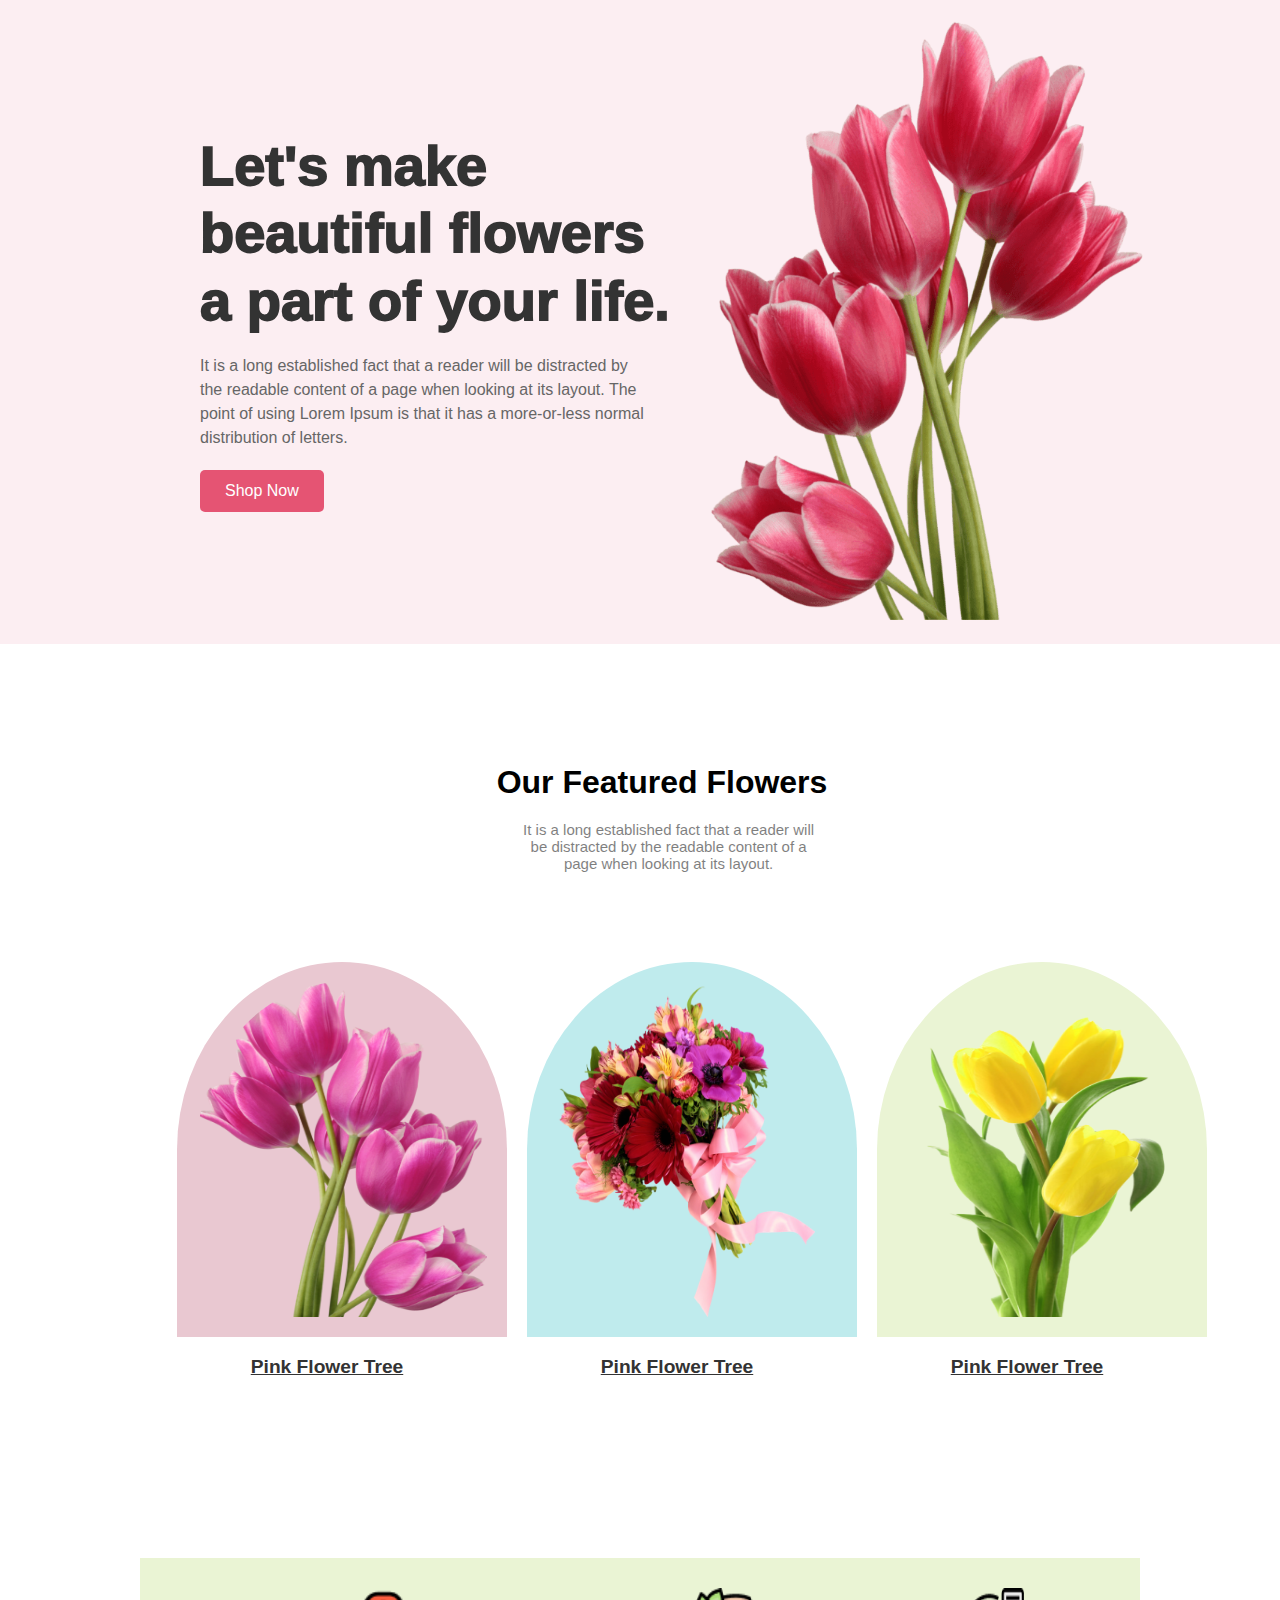
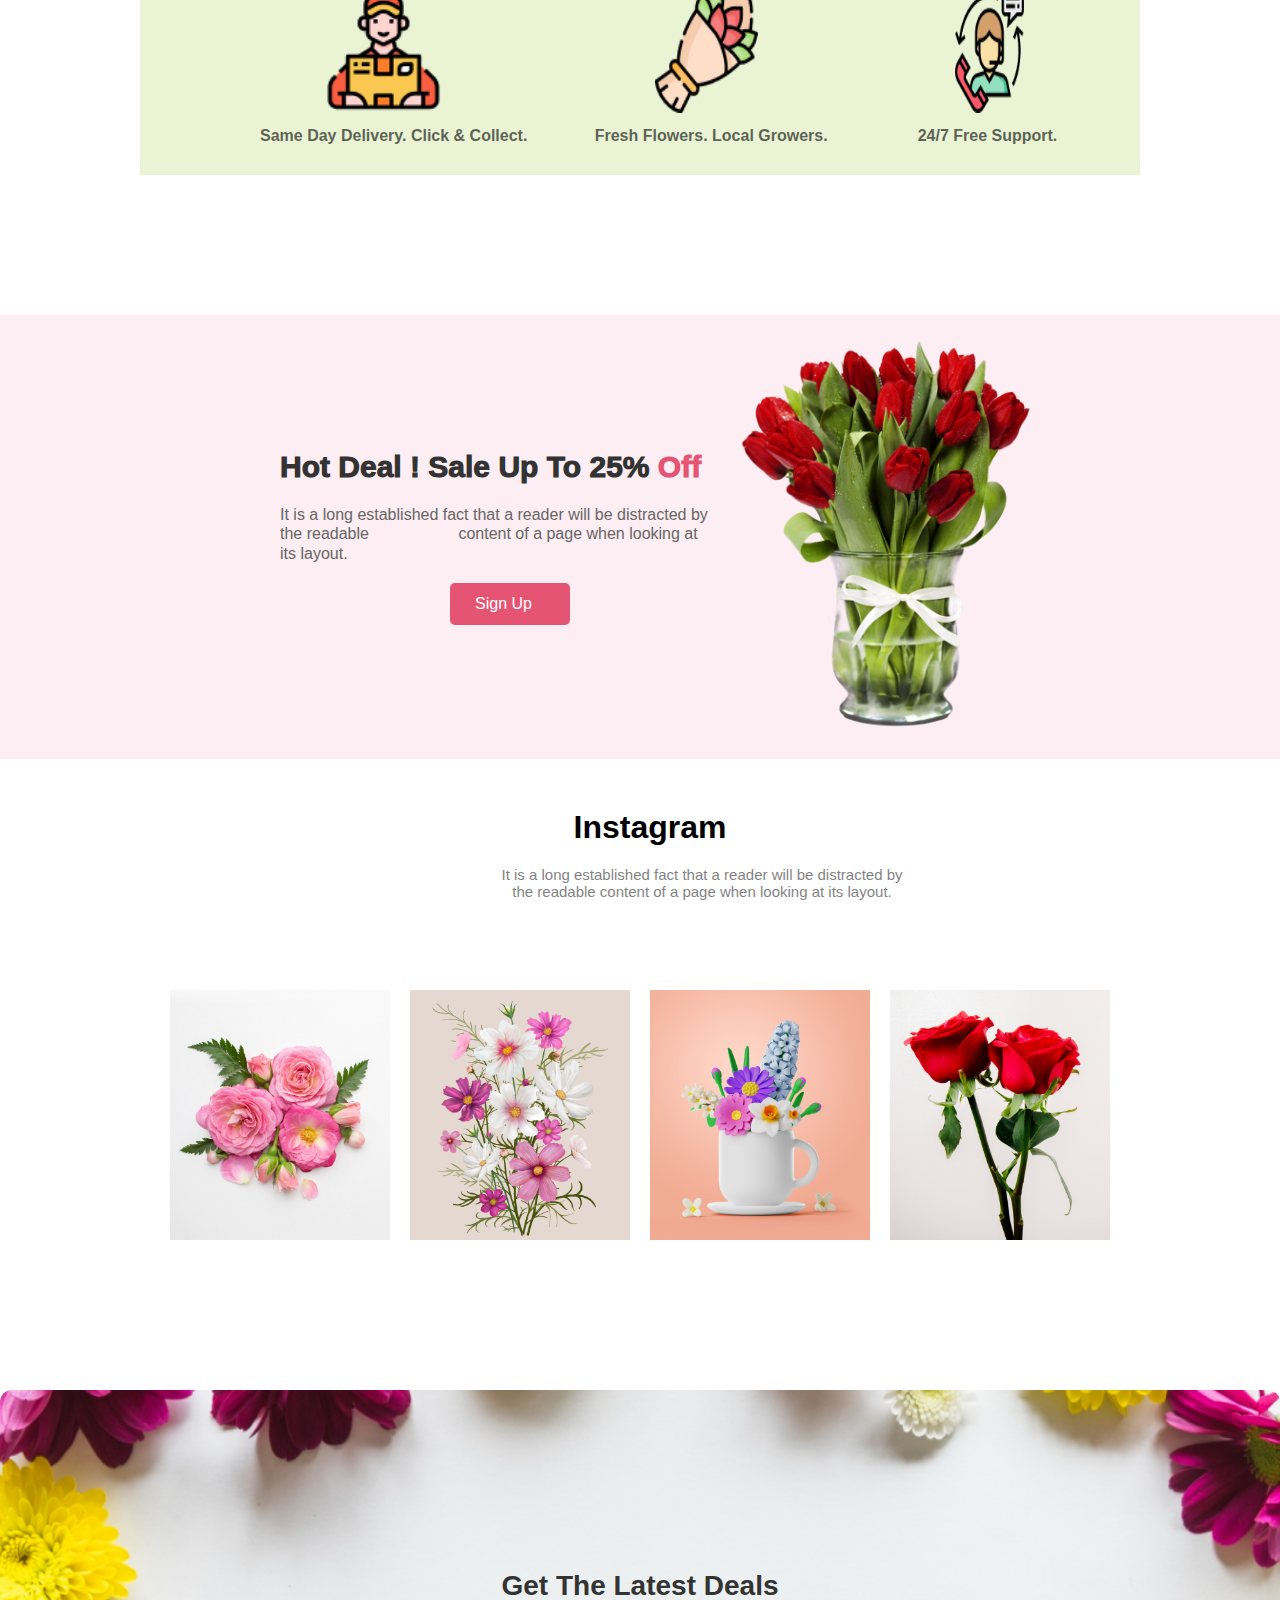
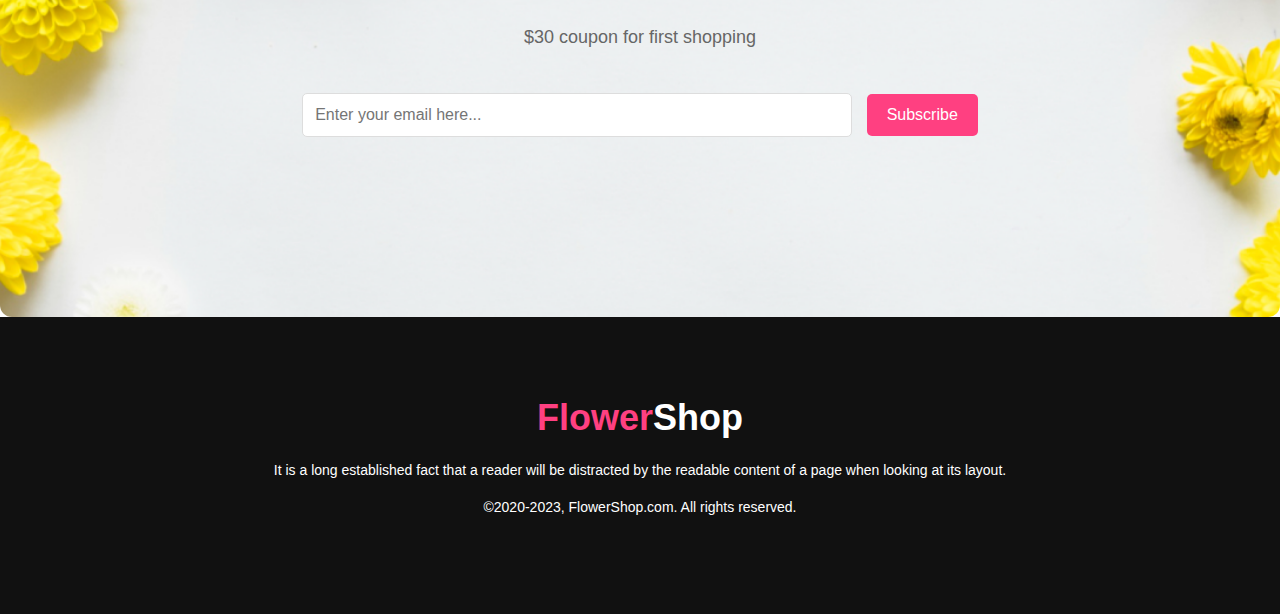
==== index.html @ 1a6033e9 "Complete" ====
<!DOCTYPE html>
<html lang="en">
  <head>
    <meta charset="UTF-8" />
    <meta name="viewport" content="width=device-width, initial-scale=1.0" />
    <title>FlowerShop</title>
    <link rel="stylesheet" href="style.css" />
  </head>
  <body>
    <!-- Header-Section -->

    <section class="hero">
      <div class="hero-content">
        <h1>Let's make beautiful flowers a part of your life.</h1>
        <p>
          It is a long established fact that a reader will be distracted by the
          readable content of a page when looking at its layout. The point of
          using Lorem Ipsum is that it has a more-or-less normal distribution of
          letters.
        </p>
        <a href="#" class="hero-btn">Shop Now</a>
      </div>
      <div class="hero-img">
        <img src="pngwing 10.png" alt="Beautiful flowers" />
      </div>
    </section>

    <!-- Feature-Section -->

    <section class="feature">
      <div class="feature-info">
        <h1>Our Featured Flowers</h1>
        <p>
          It is a long established fact that a reader will be distracted by the
          readable content of a page when looking at its layout.
        </p>
      </div>
      <div class="feature-cards">
        <div class="card">
          <div class="card-img">
            <img src="pngwing 6.png" alt="Flower" />
          </div>
          <h3><u>Pink Flower Tree</u></h3>
        </div>
        <div class="card">
          <div class="card-img">
            <img src="pngwing 5.png" alt="Flower" />
          </div>
          <h3><u>Pink Flower Tree</u></h3>
        </div>
        <div class="card">
          <div class="card-img">
            <img src="pngwing 7.png" alt="Flower" />
          </div>
          <h3><u>Pink Flower Tree</u></h3>
        </div>
      </div>
    </section>

    <!-- Details Section -->

    <section class="details">
      <div class="delivery">
        <img src="Group 57.png" />
        <h3>Same Day Delivery. Click & Collect.</h3>
      </div>
      <div class="delivery">
        <img src="Group 58.png" />
        <h3>Fresh Flowers. Local Growers.</h3>
      </div>
      <div class="delivery">
        <img src="Group 59.png" />
        <h3>24/7 Free Support.</h3>
      </div>
    </section>

    <!-- Sale Section -->

    <section class="sale">
      <div class="sale-content">
        <h1>Hot Deal ! Sale Up To 25% <span class="off">Off</span></h1>
        <p>
          It is a long established fact that a reader will be distracted by the
          readable
          <span class="line"
            >content of a page when looking at its layout.</span
          >
        </p>
        <a href="#" class="sign-btn">Sign Up</a>
      </div>
      <div class="sale-img">
        <img src="pngwing 8.png" alt="Beautiful flowers" />
      </div>
    </section>

    <!-- Instagram Section -->
    <section class="insta">
      <div class="insta-info">
        <h1>Instagram</h1>
        <p>
          It is a long established fact that a reader will be distracted by the
          readable content of a page when looking at its layout.
        </p>
      </div>
      <div class="gallery">
        <img src="Flower 01.png" />
        <img src="Rectangle 4.png" />
        <img src="Rectangle 5.png" />
        <img src="Rectangle 6.png" />
      </div>
    </section>

    <!-- Subscription Section -->

    <section class="subscription">
      <div class="subscription-content">
        <h2>Get The Latest Deals</h2>
        <p>$30 coupon for first shopping</p>
        <form class="subscribe-form">
          <input type="email" placeholder="Enter your email here..." />
          <button type="submit">Subscribe</button>
        </form>
      </div>
    </section>

    <!-- Footer section -->
    <footer class="footer">
      <h1>Flower<span class="foot">Shop</span></h1>
      <p>
        It is a long established fact that a reader will be distracted by the
        readable
        <span class="footi">content of a page when looking at its layout.</span>
      </p>
      <p>&copy;2020-2023, FlowerShop.com. All rights reserved.</p>
    </footer>
  </body>
</html>
---- style.css ----
* {
    margin: 0;
    padding: 0;
    box-sizing: border-box;
}

body {
    font-family: sans-serif;
    background-color: white;
    justify-content: center;
    align-items: center;
    height: 100vh;
}

 /* Hero */

.hero {
    display: flex;
    justify-content: space-between;
    align-items: center;
    background-color: #fceef2;
    width: 100%;
    padding: 20px;
    padding-left: 200px;
}

.hero-content {
    max-width: 65%;
    height: fit-content;
}

.hero-content h1 {
    font-size: 56px;
    color: #333;
    line-height: 1.2;
    max-width: 70%;
    font-weight: 1000;
}

.hero-content p {
    margin-top: 20px;
    font-size: 1rem;
    color: #666;
    line-height: 1.5;
    max-width: 65%;
}

.hero-btn {
    display: inline-block;
    margin-top: 20px;
    padding: 12px 25px;
    background-color: #E55473;
    color: white;
    font-size: 1rem;
    border: none;
    border-radius: 5px;
    text-decoration: none;
}

.hero-img img{
    max-width: 440%;
    padding-right: 220px;
    height: 600px;
    margin-left: -200px;
}

 /* Feature */

 .feature{
    display: flex;
    flex-direction: column;
    justify-content: space-between;
    align-items: center;
    background-color: white;
    width: 80%;
    padding: 20px;
    margin-top: 50px;
 }

 .feature-info{
    text-align: center;
    padding: 50px;
    margin-left: 300px;
 }

 .feature-info h1{
    font-size: 2rem;
    font-weight: 600;
 }

 .feature-info p{
    opacity: 0.5;
    max-width: 80%;
    padding: 20px;
    font-size: 15px;
    padding-left: 150px;
 }

 .feature-cards{
    display: flex;
    justify-content: center;
    align-items: flex-start;
    gap: 50px;
    padding: 20px;
    padding-left: 350px;
 }

 .card{
    text-align: center;
    width: 300px;
    background-color: white;
 }

.card-img img{
    width: 110%;
    height: 375px;
    background-color: #e9c8d1;
    border-radius: 50% 50% 0 0;
    overflow: hidden;
    padding: 20px;
}

.card:nth-child(2) .card-img img{
    background-color: #bfebed ;
}

.card:nth-child(3) .card-img img{
    background-color: #eaf4d4;
}

.card-img{
    max-width: 200%;
    border-radius: 50% 50% 0 0;
}

.card h3 {
    margin-top: 15px;
    font-size: 1.2rem;
    color: #333;
}


/* Details */

.details{
    display: flex;
    justify-content: space-between;
    background-color: #eaf4d4;
    margin: 140px;
    padding-left: 120px;
    padding-right: 60px;
}

.delivery{
    margin-top: 30px;
    margin-bottom: 30px;
}

.delivery img{
    justify-content: center;
    width: 70%;
    height: 125px;
    padding-left: 60px;
}

.delivery h3{
    text-align: center;
    font-size: 16px;
    opacity: 0.6;
    margin-top: 10px;
}

/* Sale */

.sale{
    display: flex;
    justify-content: space-between;
    align-items: center;
    background-color: #fceef2;
    width: 100%;
    padding: 20px;
    padding-left: 200px;
}

.sale-content {
    display: grid;
    max-width: 65%;
    height: fit-content;
}

.sale-content h1 {
    padding-left: 80px;
    font-size: 30px;
    color: #333;
    line-height: 1.2;
    max-width: 50%%;
    font-weight: 1000;
}

.sale-content p {
    margin-top: 20px;
    font-size: 1rem;
    color: #666;
    line-height: 1.2;
    max-width: 75%;
    padding-left: 80px;
}

.sign-btn {
    width: 120px;
    margin-top: 20px;
    margin-left: 250px;
    padding: 12px 25px;
    background-color: #E55473;
    color: white;
    font-size: 1rem;
    border: none;
    border-radius: 5px;
    text-decoration: none;
}

.sale-img img{
    max-width: 300%;
    padding-right: 220px;
    height: 400px;
    margin-left: -200px;
}

.off{
    color: #E55473;
}

.line{
    margin-left: 85px;
}

/* Insta */


.insta-info{
    text-align: center;
    padding: 50px;
    margin-left: 20px;
 }

 .insta-info h1{
    font-size: 2rem;
    font-weight: 600;
 }

 .insta-info p{
    opacity: 0.5;
    max-width: 40%;
    padding: 20px;
    font-size: 15px;
    padding-left: 20px;
    margin-left: 400px;
 }

 .gallery {
    display: flex;
    justify-content: center;
    gap: 20px;
    margin: 20px 0;
}

.gallery img{
    width: 220px;
    height: 250px;
    object-fit: cover;
}

/* Subscribe */

.subscription {
    background-image: url('Rectangle 9.png'); 
    background-size: cover;
    background-position: center;
    padding: 60px 40px;
    text-align: center;
    border-radius: 12px;
    margin: 150px  0px 0px 0px;
    position: relative;
}

.subscription::before {
    content: "";
    position: absolute;
    background-color: rgba(255, 255, 255, 1); 
    border-radius: 12px;
}

.subscription-content {
    position: relative;
    z-index: 1;
    margin: 20px;
    padding: 100px;
}

.subscription h2 {
    font-size: 28px;
    margin-bottom: 25px;
    color: #333;
}

.subscription p {
    font-size: 18px;
    margin-bottom: 45px;
    color: #666;
}

.subscribe-form input[type="email"] {
    padding: 12px;
    border: 1px solid #ddd;
    border-radius: 5px;
    font-size: 16px;
    width: 550px;
}

.subscribe-form button {
    padding: 12px 20px;
    background-color: #ff4081;
    border: none;
    color: white;
    font-size: 16px;
    border-radius: 5px;
    margin-left: 10px;
    cursor: pointer;
}

.subscribe-form button:hover {
    background-color: #e0356b;
}

/* Footer */

.footer {
    background-color: #111;
    color: white;
    padding: 80px 80px;
    text-align: center;
}

.footer h1 {
    font-size: 36px;
    margin-bottom: 20px;
    color: #ff4081;
}

.footer p {
    font-size: 14px;
    line-height: 1.6;
    margin-bottom: 15px;
}

.foot{
    color: white;
}

.footi{
    line-break:strict;
}
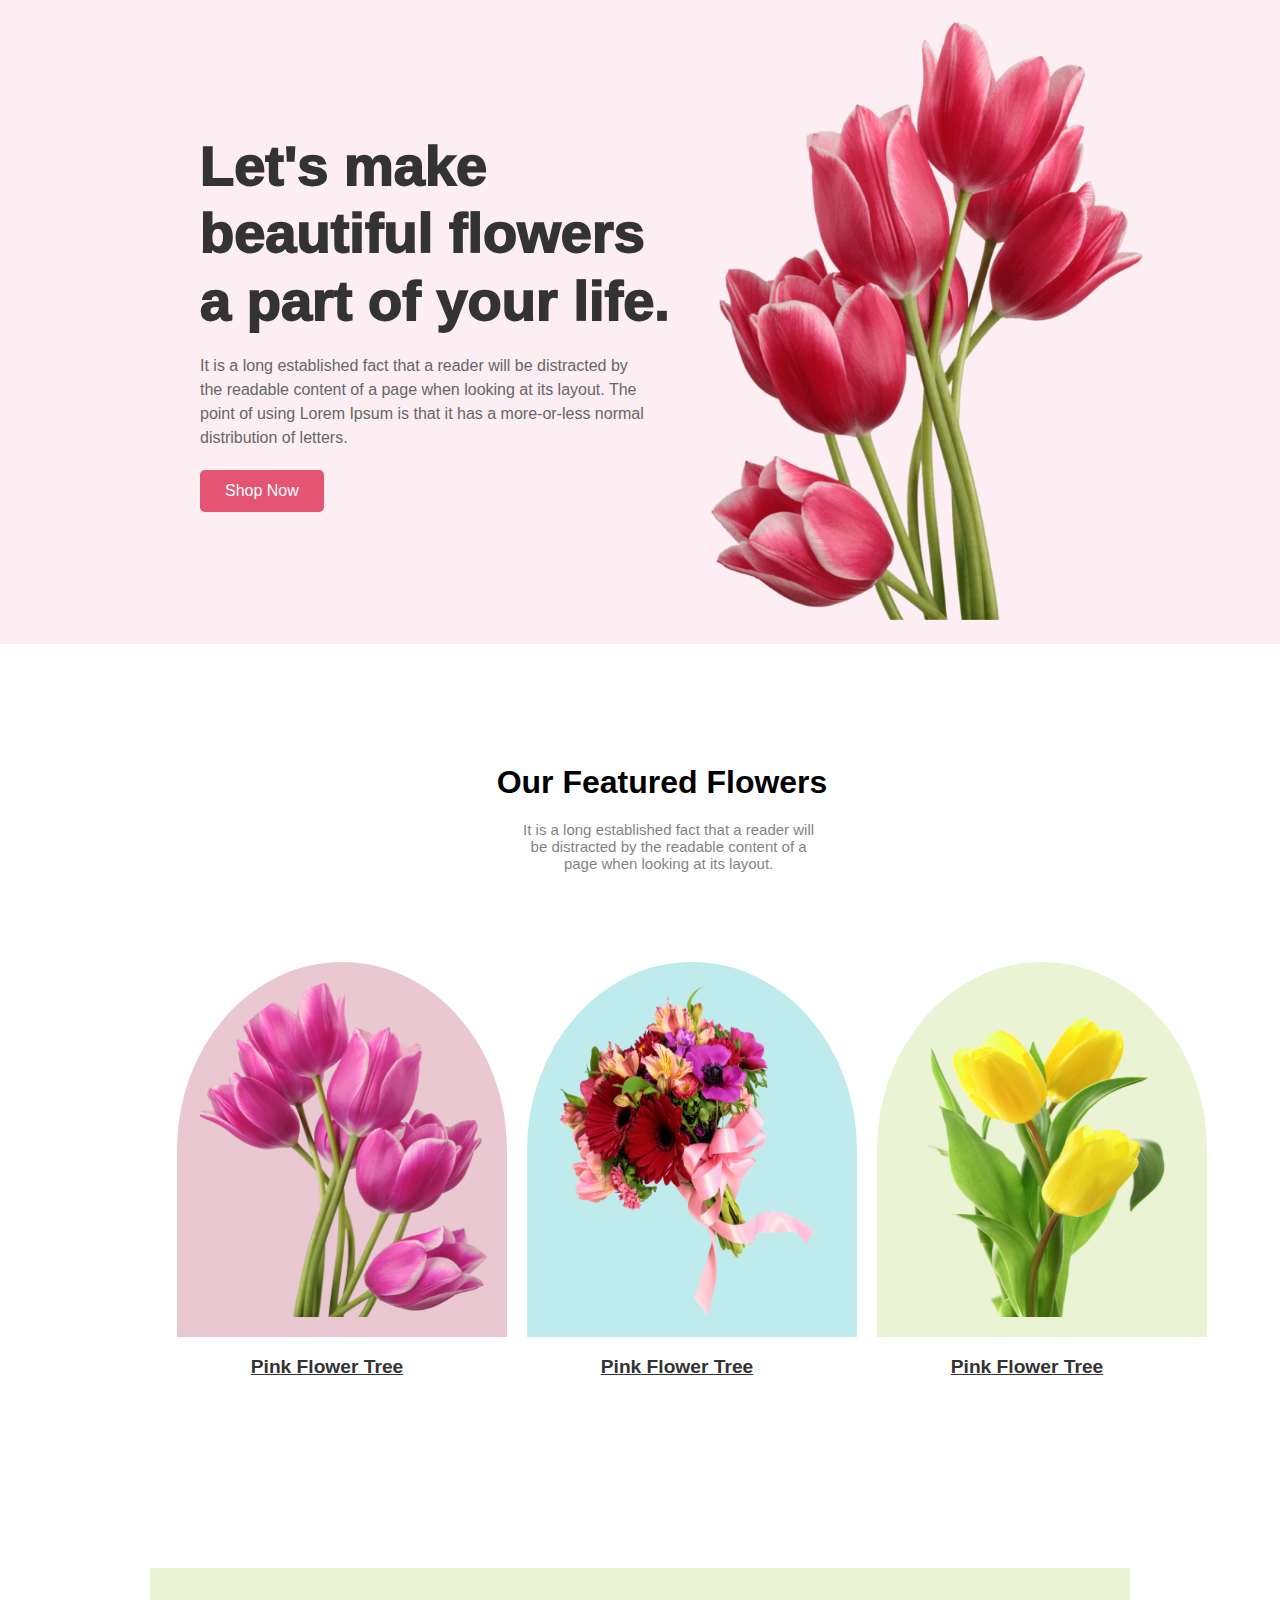
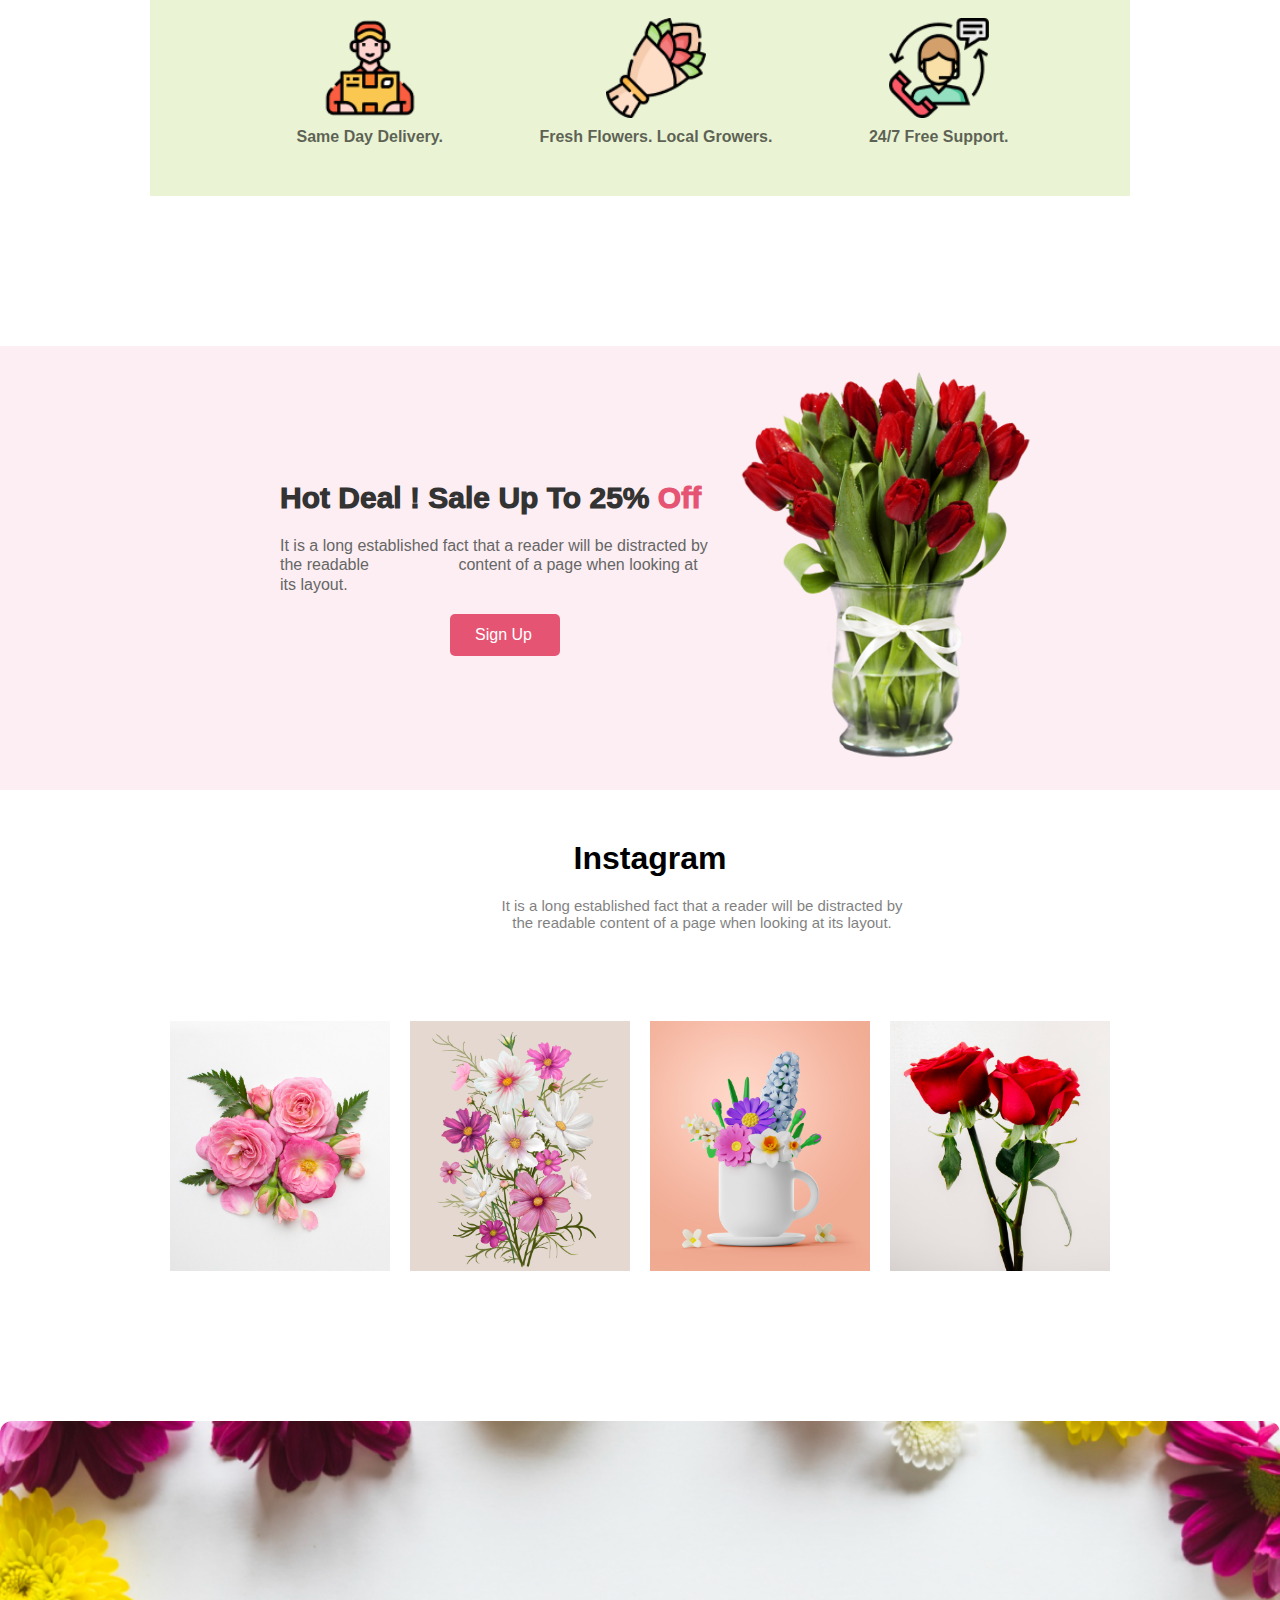
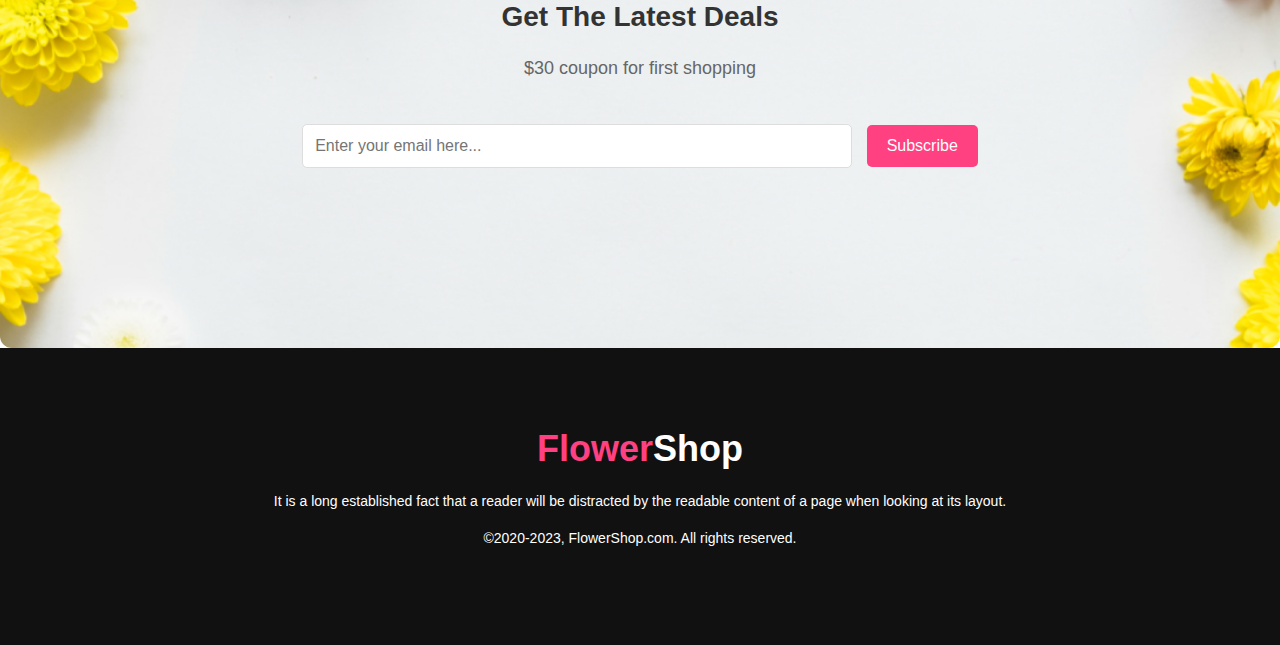
==== commit 4630aac2: "details rework" ====
--- a/index.html
+++ b/index.html
@@ -62,7 +62,7 @@
     <section class="details">
       <div class="delivery">
         <img src="Group 57.png" />
-        <h3>Same Day Delivery. Click & Collect.</h3>
+        <h3>Same Day Delivery.</h3>
       </div>
       <div class="delivery">
         <img src="Group 58.png" />
--- a/style.css
+++ b/style.css
@@ -57,6 +57,10 @@
     text-decoration: none;
 }
 
+.hero-btn:hover{
+    background-color: #e0356b;
+}
+
 .hero-img img{
     max-width: 440%;
     padding-right: 220px;
@@ -142,33 +146,34 @@
 
 /* Details */
 
-.details{
-    display: flex;
-    justify-content: space-between;
+ .details{
+    display: flex;
+    justify-content: space-evenly;
+    margin: 150px;
     background-color: #eaf4d4;
-    margin: 140px;
-    padding-left: 120px;
-    padding-right: 60px;
-}
-
-.delivery{
-    margin-top: 30px;
-    margin-bottom: 30px;
-}
-
-.delivery img{
-    justify-content: center;
-    width: 70%;
-    height: 125px;
-    padding-left: 60px;
-}
-
-.delivery h3{
-    text-align: center;
+    padding: 50px;
+    padding-right: 25px;
+ }
+
+ .delivery {
+    display: flex;
+    flex-direction: column; 
+    align-items: center;    
+    text-align: center;
+}
+
+.delivery img {
+    width: 100px; 
+    height: 100px;
+}
+
+.delivery h3 {
     font-size: 16px;
     opacity: 0.6;
-    margin-top: 10px;
-}
+    padding-top: 10px;
+    text-align: center;
+}
+
 
 /* Sale */
 
@@ -207,7 +212,7 @@
 }
 
 .sign-btn {
-    width: 120px;
+    width: 110px;
     margin-top: 20px;
     margin-left: 250px;
     padding: 12px 25px;
@@ -217,6 +222,10 @@
     border: none;
     border-radius: 5px;
     text-decoration: none;
+}
+
+.sign-btn:hover{
+    background-color: #e0356b;
 }
 
 .sale-img img{
